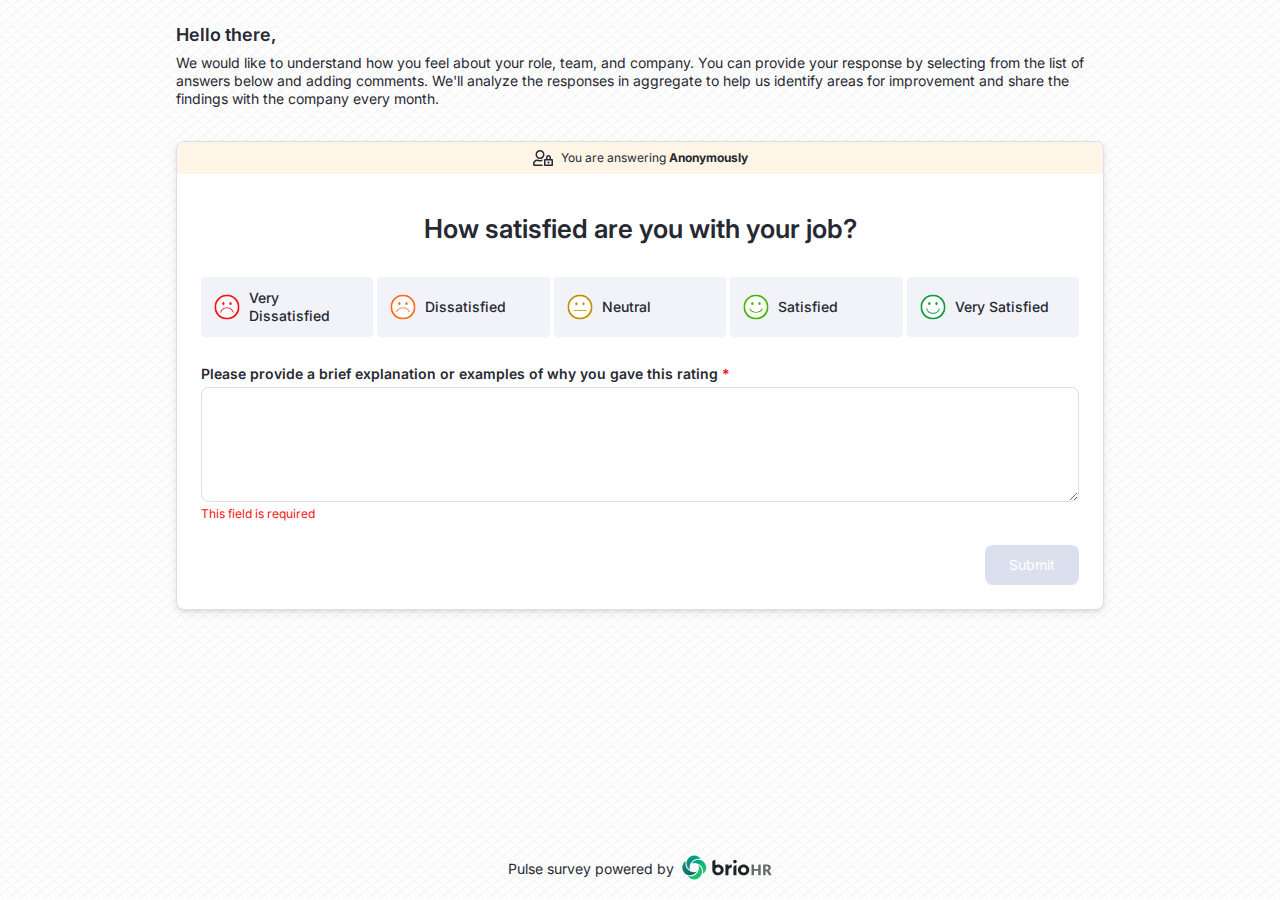
==== index.html @ def42311 "first commit" ====
<!DOCTYPE html>
<html lang="en">
<head>
    <meta charset="UTF-8">
    <meta http-equiv="X-UA-Compatible" content="IE=edge">
    <meta name="viewport" content="width=device-width, initial-scale=1.0, maximum-scale=1.0, user-scalable=no">
    <meta name="robots" content="noindex">
    <title>Pulse Survey | Organization name</title>
    <link rel="stylesheet" href="css/styles.css">
    <link rel="preconnect" href="https://fonts.googleapis.com">
    <link rel="preconnect" href="https://fonts.gstatic.com" crossorigin>
    <link href="https://fonts.googleapis.com/css2?family=Inter:wght@400;600;700&display=swap" rel="stylesheet">
</head>
<body>
    <div class="svg-import">
        <svg id="icon-very-dissatisfied" xmlns="http://www.w3.org/2000/svg" width="28" height="28" fill="none"><path fill="#fff" d="M28 14c0 7.732-6.268 14-14 14S0 21.732 0 14 6.268 0 14 0s14 6.268 14 14Z"/><path fill="#F81111" fill-rule="evenodd" d="M14 26c6.627 0 12-5.373 12-12S20.627 2 14 2 2 7.373 2 14s5.373 12 12 12Zm0 2c7.732 0 14-6.268 14-14S21.732 0 14 0 0 6.268 0 14s6.268 14 14 14Z" clip-rule="evenodd"/><ellipse cx="9.962" cy="10.182" fill="#F81111" rx="1.273" ry="1.697"/><ellipse cx="17.891" cy="10.182" fill="#F81111" rx="1.273" ry="1.697"/><path fill="#F81111" fill-rule="evenodd" d="M9.73 16.772c-1.044.8-1.778 1.955-2.256 3.386a.5.5 0 1 1-.948-.316c.523-1.569 1.355-2.913 2.595-3.864 1.244-.953 2.856-1.478 4.88-1.478 2.022 0 3.634.525 4.878 1.478 1.24.95 2.073 2.295 2.595 3.864a.5.5 0 0 1-.948.316c-.477-1.431-1.212-2.587-2.255-3.386-1.04-.797-2.428-1.272-4.27-1.272-1.844 0-3.232.475-4.271 1.272Z" clip-rule="evenodd"/></svg>
        <svg id="icon-dissatisfied" xmlns="http://www.w3.org/2000/svg" width="28" height="28" fill="none"><path fill="#fff" d="M28 14c0 7.732-6.268 14-14 14S0 21.732 0 14 6.268 0 14 0s14 6.268 14 14Z"/><path fill="#FF6B18" fill-rule="evenodd" d="M14 26c6.627 0 12-5.373 12-12S20.627 2 14 2 2 7.373 2 14s5.373 12 12 12Zm0 2c7.732 0 14-6.268 14-14S21.732 0 14 0 0 6.268 0 14s6.268 14 14 14Z" clip-rule="evenodd"/><ellipse cx="9.962" cy="10.182" fill="#FF6B18" rx="1.273" ry="1.697"/><ellipse cx="17.891" cy="10.182" fill="#FF6B18" rx="1.273" ry="1.697"/><path fill="#FF6B18" fill-rule="evenodd" d="M14 15.5c-3.655 0-5.627 1.873-6.553 3.724a.5.5 0 1 1-.894-.448C7.628 16.626 9.923 14.5 14 14.5s6.372 2.127 7.447 4.276a.5.5 0 1 1-.894.448C19.628 17.374 17.656 15.5 14 15.5Z" clip-rule="evenodd"/></svg>
        <svg id="icon-partly-dissatisfied" xmlns="http://www.w3.org/2000/svg" width="28" height="28" fill="none"><path fill="#fff" d="M28 14c0 7.732-6.268 14-14 14S0 21.732 0 14 6.268 0 14 0s14 6.268 14 14Z"/><path fill="#EE940E" fill-rule="evenodd" d="M14 26c6.627 0 12-5.373 12-12S20.627 2 14 2 2 7.373 2 14s5.373 12 12 12Zm0 2c7.732 0 14-6.268 14-14S21.732 0 14 0 0 6.268 0 14s6.268 14 14 14Z" clip-rule="evenodd"/><ellipse cx="9.962" cy="10.182" fill="#EE940E" rx="1.273" ry="1.697"/><ellipse cx="17.891" cy="10.182" fill="#EE940E" rx="1.273" ry="1.697"/><path fill="#EE940E" fill-rule="evenodd" d="M14 16.5c-3.793 0-5.775.982-6.646 1.854a.5.5 0 0 1-.708-.708C7.776 16.518 10.061 15.5 14 15.5c3.94 0 6.225 1.018 7.354 2.146a.5.5 0 0 1-.708.708c-.87-.872-2.853-1.854-6.646-1.854Z" clip-rule="evenodd"/></svg>
        <svg id="icon-neutral" xmlns="http://www.w3.org/2000/svg" width="28" height="28" fill="none"><path fill="#fff" d="M28 14c0 7.732-6.268 14-14 14S0 21.732 0 14 6.268 0 14 0s14 6.268 14 14Z"/><path fill="#C48D00" fill-rule="evenodd" d="M14 26c6.627 0 12-5.373 12-12S20.627 2 14 2 2 7.373 2 14s5.373 12 12 12Zm0 2c7.732 0 14-6.268 14-14S21.732 0 14 0 0 6.268 0 14s6.268 14 14 14Z" clip-rule="evenodd"/><ellipse cx="9.962" cy="10.387" fill="#C38D00" rx="1.273" ry="1.697"/><ellipse cx="17.891" cy="10.387" fill="#C38D00" rx="1.273" ry="1.697"/><path fill="#C38D00" fill-rule="evenodd" d="M6.5 18a.5.5 0 0 1 .5-.5h14a.5.5 0 0 1 0 1H7a.5.5 0 0 1-.5-.5Z" clip-rule="evenodd"/></svg>
        <svg id="icon-partly-satisfied" xmlns="http://www.w3.org/2000/svg" width="28" height="28" fill="none"><path fill="#fff" d="M28 14c0 7.732-6.268 14-14 14S0 21.732 0 14 6.268 0 14 0s14 6.268 14 14Z"/><path fill="#88AD1E" fill-rule="evenodd" d="M14 26c6.627 0 12-5.373 12-12S20.627 2 14 2 2 7.373 2 14s5.373 12 12 12Zm0 2c7.732 0 14-6.268 14-14S21.732 0 14 0 0 6.268 0 14s6.268 14 14 14Z" clip-rule="evenodd"/><ellipse cx="9.962" cy="10.182" fill="#88AD1E" rx="1.273" ry="1.697"/><ellipse cx="17.891" cy="10.182" fill="#88AD1E" rx="1.273" ry="1.697"/><path fill="#88AD1E" fill-rule="evenodd" d="M14 18.5c3.793 0 5.775-.982 6.646-1.854a.5.5 0 0 1 .708.708C20.224 18.482 17.939 19.5 14 19.5c-3.94 0-6.225-1.018-7.354-2.146a.5.5 0 0 1 .708-.708c.87.872 2.853 1.854 6.646 1.854Z" clip-rule="evenodd"/></svg>
        <svg id="icon-satisfied" xmlns="http://www.w3.org/2000/svg" width="28" height="28" fill="none"><path fill="#fff" d="M28 14c0 7.732-6.268 14-14 14S0 21.732 0 14 6.268 0 14 0s14 6.268 14 14Z"/><path fill="#49B408" fill-rule="evenodd" d="M14 26c6.627 0 12-5.373 12-12S20.627 2 14 2 2 7.373 2 14s5.373 12 12 12Zm0 2c7.732 0 14-6.268 14-14S21.732 0 14 0 0 6.268 0 14s6.268 14 14 14Z" clip-rule="evenodd"/><ellipse cx="9.962" cy="10.182" fill="#49B408" rx="1.273" ry="1.697"/><ellipse cx="17.891" cy="10.182" fill="#49B408" rx="1.273" ry="1.697"/><path fill="#49B408" fill-rule="evenodd" d="M14 19.5c3.655 0 5.628-1.873 6.553-3.724a.5.5 0 1 1 .894.448C20.372 18.374 18.077 20.5 14 20.5s-6.373-2.127-7.447-4.276a.5.5 0 1 1 .894-.448C8.372 17.626 10.344 19.5 14 19.5Z" clip-rule="evenodd"/></svg>
        <svg id="icon-very-satisfied" xmlns="http://www.w3.org/2000/svg" width="28" height="28" fill="none"><path fill="#fff" d="M28 14c0 7.732-6.268 14-14 14S0 21.732 0 14 6.268 0 14 0s14 6.268 14 14Z"/><path fill="#0D9C3E" fill-rule="evenodd" d="M14 26c6.627 0 12-5.373 12-12S20.627 2 14 2 2 7.373 2 14s5.373 12 12 12Zm0 2c7.732 0 14-6.268 14-14S21.732 0 14 0 0 6.268 0 14s6.268 14 14 14Z" clip-rule="evenodd"/><ellipse cx="9.962" cy="10.182" fill="#0D9C3E" rx="1.273" ry="1.697"/><ellipse cx="17.891" cy="10.182" fill="#0D9C3E" rx="1.273" ry="1.697"/><path fill="#0D9C3E" fill-rule="evenodd" d="M18.27 19.228c1.044-.8 1.778-1.955 2.256-3.386a.5.5 0 1 1 .948.316c-.523 1.569-1.355 2.913-2.595 3.864-1.244.953-2.856 1.478-4.88 1.478-2.022 0-3.634-.525-4.878-1.478-1.24-.95-2.073-2.295-2.595-3.864a.5.5 0 1 1 .948-.316c.477 1.431 1.212 2.587 2.255 3.386 1.04.797 2.428 1.272 4.27 1.272 1.844 0 3.232-.475 4.271-1.272Z" clip-rule="evenodd"/></svg>
        <svg id="icon-user-lock" xmlns="http://www.w3.org/2000/svg" width="20" height="16" fill="none"><path fill="#272932" d="M15.5 13.5c.531 0 1-.438 1-1 0-.531-.469-1-1-1-.563 0-1 .469-1 1 0 .563.438 1 1 1Zm-6 1h-8v-.781c0-1.5 1.188-2.688 2.688-2.719.468 0 1.187.5 2.812.5 1.313 0 2.156-.344 2.5-.438V10c0-.156 0-.313.031-.469C8.72 9.625 8.281 10 7 10c-1.5 0-1.906-.5-2.813-.5C1.876 9.531 0 11.406 0 13.719v.781c0 .844.656 1.5 1.5 1.5h8.188c-.25-.563-.188-.938-.188-1.5ZM19 9h-1V7.5C18 6.125 16.875 5 15.5 5A2.487 2.487 0 0 0 13 7.5V9h-1c-.563 0-1 .469-1 1v5c0 .563.438 1 1 1h7c.531 0 1-.438 1-1v-5c0-.531-.469-1-1-1Zm-4.5-1.5c0-.531.438-1 1-1 .531 0 1 .469 1 1V9h-2V7.5Zm4 7h-6v-4h6v4ZM7 0C4.5 0 2.5 2.031 2.5 4.5 2.5 7 4.5 9 7 9c2.469 0 4.5-2 4.5-4.5C11.5 2.031 9.469 0 7 0Zm0 7.5a3 3 0 0 1-3-3c0-1.625 1.344-3 3-3 1.625 0 3 1.375 3 3-.031 1.656-1.375 3-3 3Z"/></svg>
        <svg id="icon-user-unlock" xmlns="http://www.w3.org/2000/svg" width="20" height="16" fill="none"><path fill="#272932" d="M7 0C4.5 0 2.5 2.031 2.5 4.5 2.5 7 4.5 9 7 9c2.469 0 4.5-2 4.5-4.5C11.5 2.031 9.469 0 7 0Zm0 7.5a3 3 0 0 1-3-3c0-1.625 1.344-3 3-3 1.625 0 3 1.375 3 3 0 1.656-1.375 3-3 3Zm2.5 7h-8v-.781c0-1.5 1.188-2.688 2.688-2.719.468 0 1.187.5 2.812.5 1.313 0 2.156-.344 2.5-.438V10c0-.156 0-.313.031-.469C8.72 9.625 8.281 10 7 10c-1.5 0-1.906-.5-2.813-.5C1.876 9.531 0 11.406 0 13.719v.781c0 .844.656 1.5 1.5 1.5h8.188c-.25-.563-.188-.938-.188-1.5ZM19 9h-4.5V6.531c0-.531.406-1 .969-1 0 0 0-.031.031-.031.531 0 1 .469 1 1 0 .281.219.5.5.5h.531A.46.46 0 0 0 18 6.531a2.494 2.494 0 0 0-2.438-2.5h-.093A2.454 2.454 0 0 0 13 6.5V9h-1c-.563 0-1 .469-1 1v5c0 .563.438 1 1 1h7c.531 0 1-.438 1-1v-5c0-.531-.469-1-1-1Zm-.5 5.5h-6v-4h6v4Zm-3-1c.531 0 1-.438 1-1 0-.531-.469-1-1-1-.563 0-1 .469-1 1 0 .563.438 1 1 1Z"/></svg>
        <svg id="icon-success" xmlns="http://www.w3.org/2000/svg" width="47" height="48" fill="none"><path fill="#02A284" d="M46.75 24C46.75 11.25 36.25.75 23.5.75 10.656.75.25 11.25.25 24c0 12.844 10.406 23.25 23.25 23.25 12.75 0 23.25-10.406 23.25-23.25ZM20.781 36.375c-.562.563-1.593.563-2.156 0l-9.75-9.75c-.563-.563-.563-1.594 0-2.156l2.156-2.063c.563-.656 1.5-.656 2.063 0l6.656 6.563 14.063-14.063c.562-.656 1.5-.656 2.062 0l2.156 2.063c.563.562.563 1.593 0 2.156l-17.25 17.25Z"/></svg>
        <svg id="icon-not-available" xmlns="http://www.w3.org/2000/svg" width="61" height="50" fill="none"><path fill="#4A5CFD" d="M6.5 23.5c0 4.688 1.969 8.906 5.344 12.281-1.219 4.688-5.156 8.907-5.156 9-.188.188-.282.563-.188.844.188.281.375.375.75.375 6.188 0 10.875-2.906 13.125-4.781A29.432 29.432 0 0 0 30.5 43c2.531 0 4.969-.281 7.313-.938L7.25 18.532c-.469 1.593-.75 3.28-.75 4.968Zm53.344 20.531-10.688-8.343c3.282-3.282 5.344-7.5 5.344-12.188C54.5 12.812 43.719 4 30.5 4c-6.188 0-11.719 1.969-15.938 4.969L4.72 1.375C4.062.812 3.125 1 2.656 1.656L.781 4c-.469.656-.375 1.594.281 2.063l55.126 42.656a1.609 1.609 0 0 0 2.156-.282l1.781-2.343c.563-.657.375-1.594-.281-2.063Z"/></svg>
        <svg id="icon-no-access" xmlns="http://www.w3.org/2000/svg" width="47" height="48" fill="none"><path fill="#F81111" d="M23.5.75C10.656.75.25 11.25.25 24c0 12.844 10.406 23.25 23.25 23.25 12.75 0 23.25-10.406 23.25-23.25C46.75 11.25 36.25.75 23.5.75ZM40 28.5H7A1.48 1.48 0 0 1 5.5 27v-6c0-.75.656-1.5 1.5-1.5h33c.75 0 1.5.75 1.5 1.5v6c0 .844-.75 1.5-1.5 1.5Z"/></svg>     
    </div>
    <div class="container">
        <section class="pulse-intro">
            <h4>Hello there,</h4>
            <p>We would like to understand how you feel about your role, team, and company. You can provide your response by selecting from the list of answers below and adding comments. We'll analyze the responses in aggregate to help us identify areas for improvement and share the findings with the company every month.</p>
        </section>
        <section class="pulse-question">
            <div class="pulse-card">
                <form action="" class="pulse-form">

                    <!-- If survey is not private -->
                    <!-- <div class="pulse-privacy">
                        <svg width="20" height="16">
                            <use href="#icon-user-unlock" />
                        </svg>
                        <div>Answering as <strong>Hafizuddin Othman</strong></div>
                    </div> -->

                    <!-- If survey is private -->
                    <div class="pulse-privacy">
                        <svg width="20" height="16">
                            <use href="#icon-user-lock" />
                        </svg>
                        <div>You are answering <strong>Anonymously</strong></div>
                    </div>

                    <div class="pulse-wrapper">
                        <div class="question">
                            How satisfied are you with your job?
                        </div>
                        <div class="answer">
                            <!-- Display the data-buttons value according to how many answers are available. When the value is < 6 new layout will be called from CSS -->
                            <div class="answer-buttons" data-buttons="5">
                                <div class="pulse-item">
                                    <input type="radio" name="pulse_answer" id="very-dissatisfied"/>
                                    <label class="pulse-button" for="very-dissatisfied">
                                        <div class="pulse-button__icon">
                                            <svg>
                                                <use href="#icon-very-dissatisfied" />
                                            </svg>
                                        </div>
                                        <div class="pulse-button__text">Very Dissatisfied</div>
                                    </label>                                    
                                </div>    
                                <div class="pulse-item">
                                    <input type="radio" name="pulse_answer" id="dissatisfied">
                                    <label class="pulse-button" for="dissatisfied">
                                        <div class="pulse-button__icon">
                                            <svg>
                                                <use href="#icon-dissatisfied" />
                                            </svg>
                                        </div>
                                        <div class="pulse-button__text">Dissatisfied</div>
                                    </label>                                    
                                </div>                                  
                                <div class="pulse-item">
                                    <input type="radio" name="pulse_answer" id="neutral">
                                    <label class="pulse-button" for="neutral">
                                        <div class="pulse-button__icon">
                                            <svg>
                                                <use href="#icon-neutral" />
                                            </svg>
                                        </div>
                                        <div class="pulse-button__text">Neutral</div>
                                    </label>                                    
                                </div>                                                              
                                <div class="pulse-item">
                                    <input type="radio" name="pulse_answer" id="satisfied">
                                    <label class="pulse-button" for="satisfied">
                                        <div class="pulse-button__icon">
                                            <svg>
                                                <use href="#icon-satisfied" />
                                            </svg>
                                        </div>
                                        <div class="pulse-button__text">Satisfied</div>
                                    </label>                                    
                                </div>
                                <div class="pulse-item">
                                    <input type="radio" name="pulse_answer" id="very-satisfied">
                                    <label class="pulse-button" for="very-satisfied">
                                        <div class="pulse-button__icon">
                                            <svg>
                                                <use href="#icon-very-satisfied" />
                                            </svg>
                                        </div>
                                        <div class="pulse-button__text">Very Satisfied</div>
                                    </label>                                    
                                </div>                          
                            </div>
                            <div class="answer-comment">
                                <label for="explanation">Please provide a brief explanation or examples of why you gave this rating <span class="asterisk">*</span></label>
                                <!-- Add classname .has-error when input has error -->
                                <textarea class="" name="explanation" rows="6"></textarea>
                                <div class="error-message">This field is required</div>
                            </div>                    
                        </div>
                        <div class="pulse-footer">
                            <!-- Add disabled attribute when form is valid is currently submitted -->
                            <button type="submit" disabled class="pulse-button-primary">Submit</button>
                        </div>
                    </div>                    
                </form>
            </div>
        </section>
    </div>

    <footer>        
        <div class="powered-by">
            Pulse survey powered by
            <a href="https://www.briohr.com" target="_blank">
                <img src="images/briohr-logo-color.svg" alt="BrioHR logo" width="90">
            </a>
        </div>        
    </footer>
</body>
</html>
---- css/styles.css ----
/*! normalize.css v8.0.1 | MIT License | github.com/necolas/normalize.css */
/* Document
   ========================================================================== */
/**
 * 1. Correct the line height in all browsers.
 * 2. Prevent adjustments of font size after orientation changes in iOS.
 */
html {
  line-height: 1.15;
  /* 1 */
  -webkit-text-size-adjust: 100%;
  /* 2 */
}

* {
  box-sizing: border-box;
}

/* Sections
   ========================================================================== */
/**
 * Remove the margin in all browsers.
 */
body {
  margin: 0;
}

/**
 * Render the `main` element consistently in IE.
 */
main {
  display: block;
}

/**
 * Correct the font size and margin on `h1` elements within `section` and
 * `article` contexts in Chrome, Firefox, and Safari.
 */
h1 {
  font-size: 2em;
  margin: 0.67em 0;
}

/* Grouping content
   ========================================================================== */
/**
 * 1. Add the correct box sizing in Firefox.
 * 2. Show the overflow in Edge and IE.
 */
hr {
  box-sizing: content-box;
  /* 1 */
  height: 0;
  /* 1 */
  overflow: visible;
  /* 2 */
}

/**
 * 1. Correct the inheritance and scaling of font size in all browsers.
 * 2. Correct the odd `em` font sizing in all browsers.
 */
pre {
  font-family: monospace, monospace;
  /* 1 */
  font-size: 1em;
  /* 2 */
}

/* Text-level semantics
   ========================================================================== */
/**
 * Remove the gray background on active links in IE 10.
 */
a {
  background-color: transparent;
}

/**
 * 1. Remove the bottom border in Chrome 57-
 * 2. Add the correct text decoration in Chrome, Edge, IE, Opera, and Safari.
 */
abbr[title] {
  border-bottom: none;
  /* 1 */
  text-decoration: underline;
  /* 2 */
  -webkit-text-decoration: underline dotted;
          text-decoration: underline dotted;
  /* 2 */
}

/**
 * Add the correct font weight in Chrome, Edge, and Safari.
 */
b,
strong {
  font-weight: bolder;
}

/**
 * 1. Correct the inheritance and scaling of font size in all browsers.
 * 2. Correct the odd `em` font sizing in all browsers.
 */
code,
kbd,
samp {
  font-family: monospace, monospace;
  /* 1 */
  font-size: 1em;
  /* 2 */
}

/**
 * Add the correct font size in all browsers.
 */
small {
  font-size: 80%;
}

/**
 * Prevent `sub` and `sup` elements from affecting the line height in
 * all browsers.
 */
sub,
sup {
  font-size: 75%;
  line-height: 0;
  position: relative;
  vertical-align: baseline;
}

sub {
  bottom: -0.25em;
}

sup {
  top: -0.5em;
}

/* Embedded content
   ========================================================================== */
/**
 * Remove the border on images inside links in IE 10.
 */
img {
  border-style: none;
}

/* Forms
   ========================================================================== */
/**
 * 1. Change the font styles in all browsers.
 * 2. Remove the margin in Firefox and Safari.
 */
button,
input,
optgroup,
select,
textarea {
  font-family: inherit;
  /* 1 */
  font-size: 100%;
  /* 1 */
  line-height: 1.15;
  /* 1 */
  margin: 0;
  /* 2 */
}

/**
 * Show the overflow in IE.
 * 1. Show the overflow in Edge.
 */
button,
input {
  /* 1 */
  overflow: visible;
}

/**
 * Remove the inheritance of text transform in Edge, Firefox, and IE.
 * 1. Remove the inheritance of text transform in Firefox.
 */
button,
select {
  /* 1 */
  text-transform: none;
}

/**
 * Correct the inability to style clickable types in iOS and Safari.
 */
button,
[type=button],
[type=reset],
[type=submit] {
  -webkit-appearance: button;
}

/**
 * Remove the inner border and padding in Firefox.
 */
button::-moz-focus-inner,
[type=button]::-moz-focus-inner,
[type=reset]::-moz-focus-inner,
[type=submit]::-moz-focus-inner {
  border-style: none;
  padding: 0;
}

/**
 * Restore the focus styles unset by the previous rule.
 */
button:-moz-focusring,
[type=button]:-moz-focusring,
[type=reset]:-moz-focusring,
[type=submit]:-moz-focusring {
  outline: 1px dotted ButtonText;
}

/**
 * Correct the padding in Firefox.
 */
fieldset {
  padding: 0.35em 0.75em 0.625em;
}

/**
 * 1. Correct the text wrapping in Edge and IE.
 * 2. Correct the color inheritance from `fieldset` elements in IE.
 * 3. Remove the padding so developers are not caught out when they zero out
 *    `fieldset` elements in all browsers.
 */
legend {
  box-sizing: border-box;
  /* 1 */
  color: inherit;
  /* 2 */
  display: table;
  /* 1 */
  max-width: 100%;
  /* 1 */
  padding: 0;
  /* 3 */
  white-space: normal;
  /* 1 */
}

/**
 * Add the correct vertical alignment in Chrome, Firefox, and Opera.
 */
progress {
  vertical-align: baseline;
}

/**
 * Remove the default vertical scrollbar in IE 10+.
 */
textarea {
  overflow: auto;
}

/**
 * 1. Add the correct box sizing in IE 10.
 * 2. Remove the padding in IE 10.
 */
[type=checkbox],
[type=radio] {
  box-sizing: border-box;
  /* 1 */
  padding: 0;
  /* 2 */
}

/**
 * Correct the cursor style of increment and decrement buttons in Chrome.
 */
[type=number]::-webkit-inner-spin-button,
[type=number]::-webkit-outer-spin-button {
  height: auto;
}

/**
 * 1. Correct the odd appearance in Chrome and Safari.
 * 2. Correct the outline style in Safari.
 */
[type=search] {
  -webkit-appearance: textfield;
  /* 1 */
  outline-offset: -2px;
  /* 2 */
}

/**
 * Remove the inner padding in Chrome and Safari on macOS.
 */
[type=search]::-webkit-search-decoration {
  -webkit-appearance: none;
}

/**
 * 1. Correct the inability to style clickable types in iOS and Safari.
 * 2. Change font properties to `inherit` in Safari.
 */
::-webkit-file-upload-button {
  -webkit-appearance: button;
  /* 1 */
  font: inherit;
  /* 2 */
}

/* Interactive
   ========================================================================== */
/*
 * Add the correct display in Edge, IE 10+, and Firefox.
 */
details {
  display: block;
}

/*
 * Add the correct display in all browsers.
 */
summary {
  display: list-item;
}

/* Misc
   ========================================================================== */
/**
 * Add the correct display in IE 10+.
 */
template {
  display: none;
}

/**
 * Add the correct display in IE 10.
 */
[hidden] {
  display: none;
}

html {
  min-height: 100%;
  position: relative;
}

.svg-import {
  display: none;
}

body {
  font-family: "Inter", sans-serif;
  font-size: 0.875rem;
  font-weight: 400;
  color: #272932;
  line-height: 1.3;
  background: url(../images/ecailles.png) 0 0 repeat;
  padding-bottom: 2rem;
}

h1, h2, .question, h3, h4, .message-item, h5, h6 {
  margin-top: 0;
  font-weight: 600;
}

p {
  margin-top: 0;
  margin-bottom: 0.5rem;
}

h1 {
  font-size: 1.875rem;
  line-height: 2.25rem;
}

h2, .question {
  font-size: 1.625rem;
  line-height: 1.935rem;
}

h3 {
  font-size: 1.375rem;
  line-height: 1.6875rem;
}

h4, .message-item {
  font-size: 1.125rem;
  line-height: 1.375rem;
}

h5 {
  font-size: 0.875rem;
  line-height: 1.0625rem;
}

h6 {
  font-size: 0.625rem;
  line-height: 0.75rem;
}

.container {
  max-width: 960px;
  padding-left: 1rem;
  padding-right: 1rem;
  margin: 1.5rem auto;
}

.pulse-intro {
  margin-bottom: 2rem;
}
.pulse-intro h4, .pulse-intro .message-item {
  margin-bottom: 0.5rem;
}

.pulse-card {
  border-radius: 0.5rem;
  box-shadow: 0 2px 2px rgba(39, 41, 50, 0.05), 0 3px 8px rgba(39, 41, 50, 0.1);
  border: 1px solid #DCE0EE;
  min-height: 300px;
  background-color: #ffffff;
}

.pulse-wrapper {
  padding: 1.5rem;
}

.pulse-privacy {
  padding: 0.5rem;
  background-color: #FFF5E7;
  font-size: 0.75rem;
  text-align: center;
  border-top-left-radius: 0.5rem;
  border-top-right-radius: 0.5rem;
  display: flex;
  justify-content: center;
  align-items: center;
}
.pulse-privacy svg {
  margin-right: 0.5rem;
}

.pulse-question {
  margin-bottom: 2rem;
}

.question {
  text-align: center;
  margin-bottom: 2rem;
  margin-top: 1rem;
}

.answer-comment {
  margin-bottom: 1.5rem;
}

.pulse-footer {
  text-align: right;
}

.pulse-message {
  text-align: center;
}

.message-item {
  margin-bottom: 1.5rem;
}

.helper-text {
  color: #969CB2;
  font-size: 0.875rem;
  font-weight: normal;
  margin-top: 0.25rem;
}

.success-banner {
  font-weight: 500;
}

footer {
  position: absolute;
  bottom: 1rem;
  left: 0;
  right: 0;
}

.powered-by {
  text-align: center;
  display: flex;
  align-items: center;
  justify-content: center;
  gap: 8px;
}

.primary-message, .secondary-message {
  -webkit-animation: slideIn 1s ease-in-out;
          animation: slideIn 1s ease-in-out;
}

.primary-message {
  -webkit-animation-delay: 0.5s;
          animation-delay: 0.5s;
  padding-top: 1rem;
}
.primary-message svg {
  margin-bottom: 0.5rem;
}

.secondary-message {
  -webkit-animation-delay: 0.7s;
          animation-delay: 0.7s;
}

@-webkit-keyframes slideIn {
  0% {
    opacity: 0;
    transform: translate3d(0, 1.5rem, 0);
  }
  100% {
    opacity: 1;
    transform: translate3d(0, 0, 0);
  }
}

@keyframes slideIn {
  0% {
    opacity: 0;
    transform: translate3d(0, 1.5rem, 0);
  }
  100% {
    opacity: 1;
    transform: translate3d(0, 0, 0);
  }
}
@media only screen and (max-width: 992px) {
  .question {
    font-size: 1.375rem;
    line-height: 1.6875rem;
  }

  .powered-by {
    font-size: 0.625rem;
  }
}
.answer-buttons {
  display: flex;
  flex-direction: row;
  flex: 1;
  align-items: stretch;
  justify-content: center;
  margin-bottom: 1.5rem;
}
.answer-buttons[data-buttons="2"] .pulse-item {
  flex: none;
  min-width: 200px;
}
.answer-buttons[data-buttons="6"] .pulse-button, .answer-buttons[data-buttons="7"] .pulse-button {
  flex-direction: column;
  justify-content: flex-start;
  text-align: center;
  padding-left: 0.5rem;
  padding-right: 0.5rem;
}
.answer-buttons[data-buttons="6"] .pulse-button__icon, .answer-buttons[data-buttons="7"] .pulse-button__icon {
  margin-bottom: 0.25rem;
}
.answer-buttons[data-buttons="6"] .pulse-button__icon svg, .answer-buttons[data-buttons="7"] .pulse-button__icon svg {
  margin-right: 0;
}

.pulse-item {
  margin-left: 0;
  display: flex;
  flex: 1;
}
.pulse-item input[type=radio] {
  display: none;
}
.pulse-item input[type=radio]:checked + .pulse-button {
  background-color: #FFD79B;
}
.pulse-item + .pulse-item {
  margin-left: 0.25rem;
}

.pulse-button {
  background-color: #F1F3F8;
  transition: 0.2s ease all;
  border-radius: 0.25rem;
  display: flex;
  padding: 0.75rem;
  font-weight: 500;
  margin-left: 0;
  flex: 1;
  align-items: center;
}
.pulse-button:hover {
  background-color: #E9ECF4;
  cursor: pointer;
}
.pulse-button__icon svg {
  width: 28px;
  height: 28px;
  margin-right: 0.5rem;
  display: block;
  transform: scale(0.9);
}

.pulse-button-primary {
  background-color: #4A5CFD;
  transition: 0.2s ease all;
  cursor: pointer;
  color: #ffffff;
  outline: 0;
  border: 0;
  border-radius: 0.5rem;
  padding: 0.75rem 1.5rem;
}
.pulse-button-primary:hover {
  background-color: #182FFA;
}
.pulse-button-primary[disabled] {
  background-color: #DCE0EE;
  cursor: not-allowed;
}

@media only screen and (max-width: 992px) {
  .answer-buttons {
    flex-direction: column;
  }

  .pulse-button {
    flex-direction: row !important;
    padding-top: 0.5rem;
    padding-bottom: 0.5rem;
  }
  .pulse-button__icon {
    margin-bottom: 0 !important;
  }
  .pulse-button__icon svg {
    margin-right: 0.75rem !important;
  }

  .pulse-item {
    margin-left: 0 !important;
  }
}
.asterisk {
  color: #F81111;
}

textarea {
  resize: vertical;
}

input[type=text], textarea {
  border: 1px solid #DCE0EE;
  border-radius: 0.5rem;
  transition: 0.2s ease all;
  padding: 0.5rem 0.75rem;
  display: block;
  width: 100%;
}
input[type=text]:hover, textarea:hover {
  border-color: #969CB2;
}
input[type=text]:focus, textarea:focus {
  border-color: #4A5CFD;
  box-shadow: 0 1px 2px rgba(74, 92, 253, 0.3);
  outline: none;
}
input[type=text].has-error, textarea.has-error {
  border-color: #F81111;
}

label {
  font-weight: 600;
  margin-bottom: 0.25rem;
  display: block;
}

.error-message {
  font-size: 12px;
  color: #F81111;
  margin-top: 0.25rem;
}

.success-banner {
  padding: 1rem;
  text-align: center;
  color: #03773F;
  background-color: #DBF8EA;
  border-radius: 0.5rem;
}
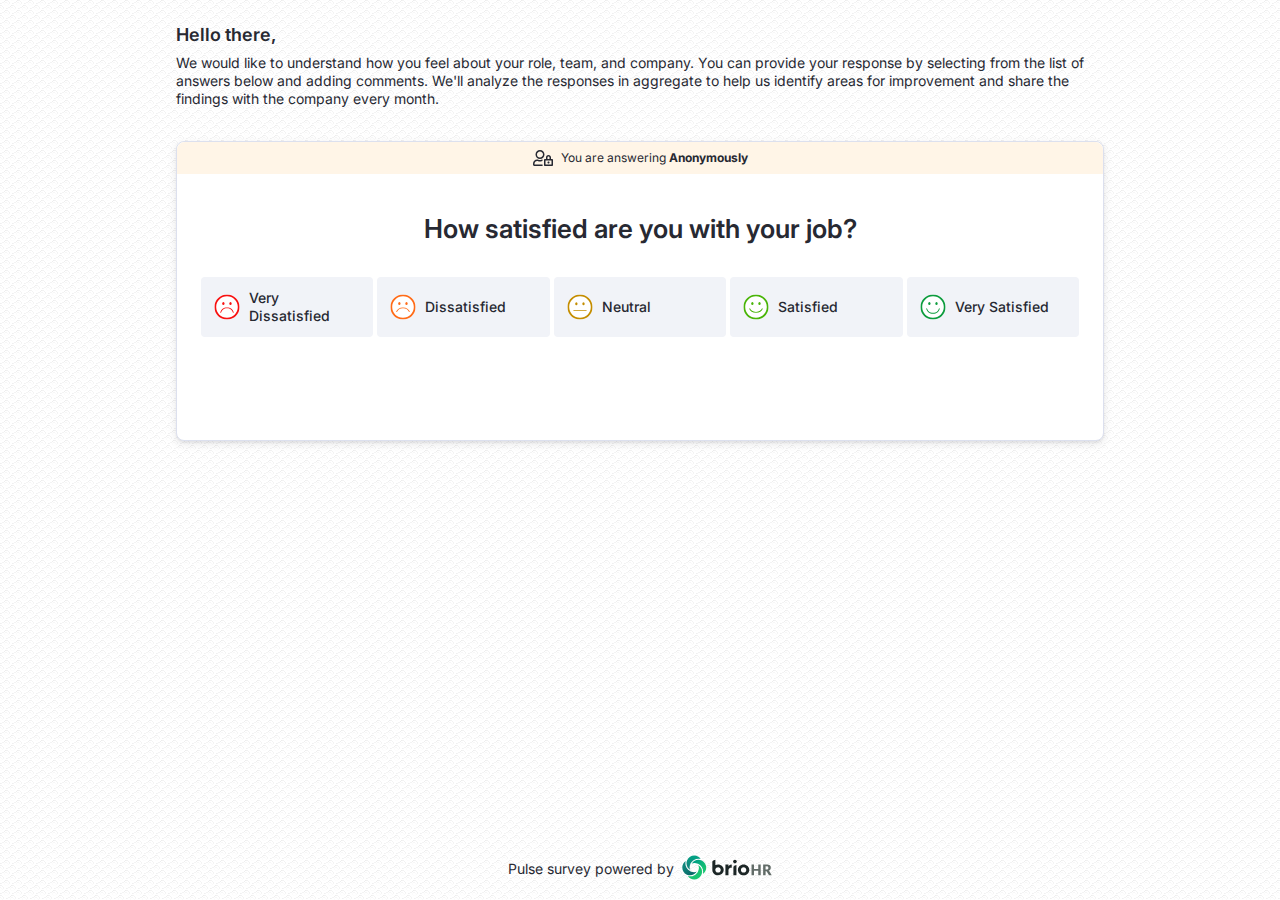
==== commit 415658f9: "add js" ====
--- a/index.html
+++ b/index.html
@@ -59,7 +59,7 @@
                             <!-- Display the data-buttons value according to how many answers are available. When the value is < 6 new layout will be called from CSS -->
                             <div class="answer-buttons" data-buttons="5">
                                 <div class="pulse-item">
-                                    <input type="radio" name="pulse_answer" id="very-dissatisfied"/>
+                                    <input type="radio" onclick="displayComment()" name="pulse_answer" id="very-dissatisfied"/>
                                     <label class="pulse-button" for="very-dissatisfied">
                                         <div class="pulse-button__icon">
                                             <svg>
@@ -70,7 +70,7 @@
                                     </label>                                    
                                 </div>    
                                 <div class="pulse-item">
-                                    <input type="radio" name="pulse_answer" id="dissatisfied">
+                                    <input type="radio" onclick="displayComment()" name="pulse_answer" id="dissatisfied">
                                     <label class="pulse-button" for="dissatisfied">
                                         <div class="pulse-button__icon">
                                             <svg>
@@ -81,7 +81,7 @@
                                     </label>                                    
                                 </div>                                  
                                 <div class="pulse-item">
-                                    <input type="radio" name="pulse_answer" id="neutral">
+                                    <input type="radio" onclick="displayComment()" name="pulse_answer" id="neutral">
                                     <label class="pulse-button" for="neutral">
                                         <div class="pulse-button__icon">
                                             <svg>
@@ -92,7 +92,7 @@
                                     </label>                                    
                                 </div>                                                              
                                 <div class="pulse-item">
-                                    <input type="radio" name="pulse_answer" id="satisfied">
+                                    <input type="radio" onclick="displayComment()" name="pulse_answer" id="satisfied">
                                     <label class="pulse-button" for="satisfied">
                                         <div class="pulse-button__icon">
                                             <svg>
@@ -103,7 +103,7 @@
                                     </label>                                    
                                 </div>
                                 <div class="pulse-item">
-                                    <input type="radio" name="pulse_answer" id="very-satisfied">
+                                    <input type="radio" onclick="displayComment()" name="pulse_answer" id="very-satisfied">
                                     <label class="pulse-button" for="very-satisfied">
                                         <div class="pulse-button__icon">
                                             <svg>
@@ -114,16 +114,16 @@
                                     </label>                                    
                                 </div>                          
                             </div>
-                            <div class="answer-comment">
+                            <div id="answer-comment" class="answer-comment" style="display:none;">
                                 <label for="explanation">Please provide a brief explanation or examples of why you gave this rating <span class="asterisk">*</span></label>
                                 <!-- Add classname .has-error when input has error -->
-                                <textarea class="" name="explanation" rows="6"></textarea>
+                                <textarea class="" id="textarea" name="explanation" rows="6"></textarea>
                                 <div class="error-message">This field is required</div>
                             </div>                    
                         </div>
-                        <div class="pulse-footer">
+                        <div id="submit-button" class="pulse-footer" style="display: none;">
                             <!-- Add disabled attribute when form is valid is currently submitted -->
-                            <button type="submit" disabled class="pulse-button-primary">Submit</button>
+                            <button type="submit" class="pulse-button-primary">Submit</button>
                         </div>
                     </div>                    
                 </form>
@@ -139,5 +139,12 @@
             </a>
         </div>        
     </footer>
+    <script>
+        function displayComment() {
+            document.getElementById('answer-comment').style.display = 'block';
+            document.getElementById('submit-button').style.display = 'block';            
+            document.getElementById('textarea').focus();                                
+        }
+    </script>
 </body>
 </html>--- a/css/styles.css
+++ b/css/styles.css
@@ -85,8 +85,7 @@
   /* 1 */
   text-decoration: underline;
   /* 2 */
-  -webkit-text-decoration: underline dotted;
-          text-decoration: underline dotted;
+  text-decoration: underline dotted;
   /* 2 */
 }
 
@@ -495,13 +494,11 @@
 }
 
 .primary-message, .secondary-message {
-  -webkit-animation: slideIn 1s ease-in-out;
-          animation: slideIn 1s ease-in-out;
+  animation: slideIn 1s ease-in-out;
 }
 
 .primary-message {
-  -webkit-animation-delay: 0.5s;
-          animation-delay: 0.5s;
+  animation-delay: 0.5s;
   padding-top: 1rem;
 }
 .primary-message svg {
@@ -509,19 +506,7 @@
 }
 
 .secondary-message {
-  -webkit-animation-delay: 0.7s;
-          animation-delay: 0.7s;
-}
-
-@-webkit-keyframes slideIn {
-  0% {
-    opacity: 0;
-    transform: translate3d(0, 1.5rem, 0);
-  }
-  100% {
-    opacity: 1;
-    transform: translate3d(0, 0, 0);
-  }
+  animation-delay: 0.7s;
 }
 
 @keyframes slideIn {
@@ -647,6 +632,11 @@
     margin-left: 0 !important;
   }
 }
+@media only screen and (max-width: 576px) {
+  .pulse-button-primary {
+    width: 100%;
+  }
+}
 .asterisk {
   color: #F81111;
 }
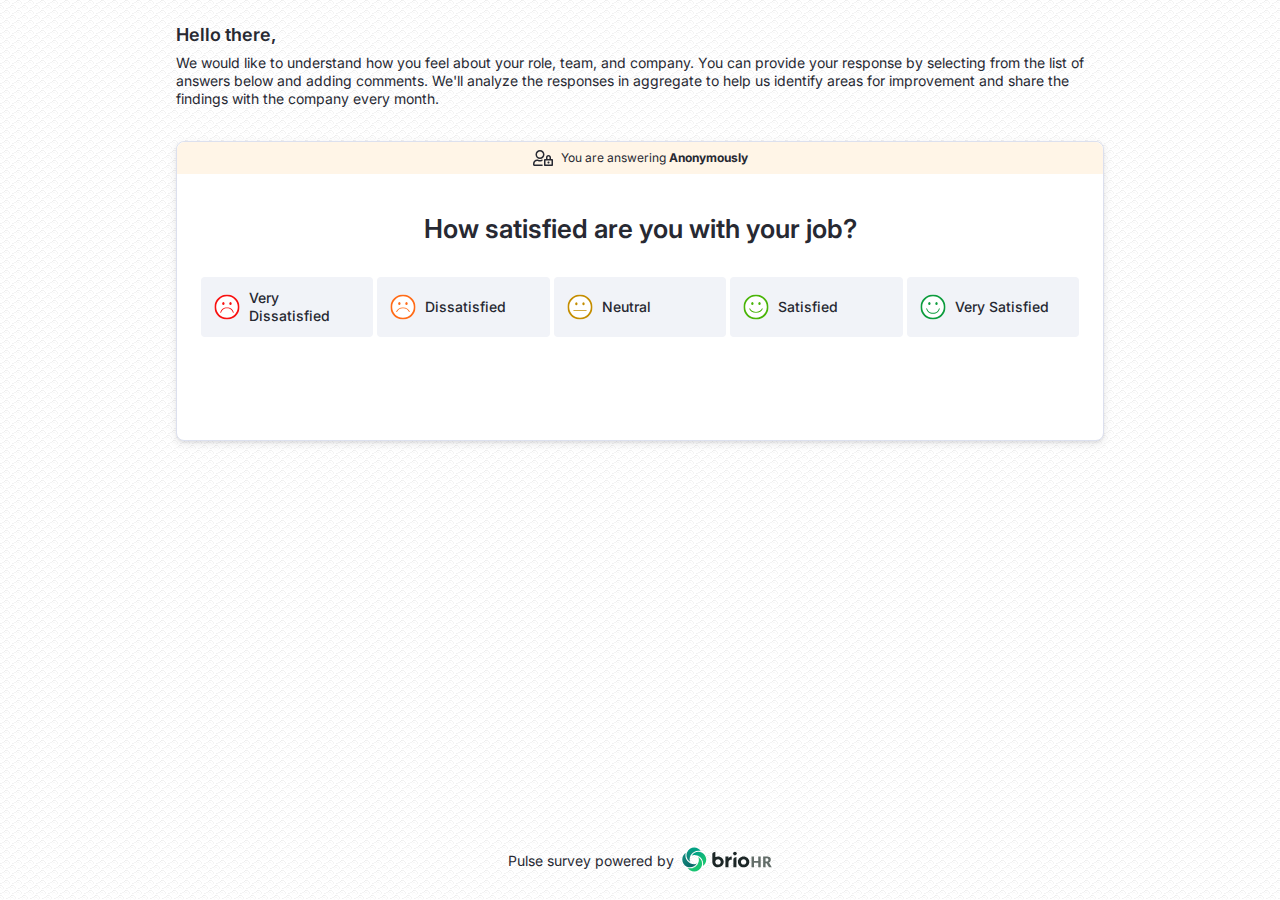
==== commit fa8ee476: "adding favicon" ====
--- a/index.html
+++ b/index.html
@@ -6,6 +6,7 @@
     <meta name="viewport" content="width=device-width, initial-scale=1.0, maximum-scale=1.0, user-scalable=no">
     <meta name="robots" content="noindex">
     <title>Pulse Survey | Organization name</title>
+    <link rel="icon" type="image/x-icon" href="images/favicon.png">
     <link rel="stylesheet" href="css/styles.css">
     <link rel="preconnect" href="https://fonts.googleapis.com">
     <link rel="preconnect" href="https://fonts.gstatic.com" crossorigin>
--- a/css/styles.css
+++ b/css/styles.css
@@ -480,7 +480,7 @@
 
 footer {
   position: absolute;
-  bottom: 1rem;
+  bottom: 1.5rem;
   left: 0;
   right: 0;
 }
@@ -494,7 +494,7 @@
 }
 
 .primary-message, .secondary-message {
-  animation: slideIn 1s ease-in-out;
+  animation: slideIn cubic-bezier(0.39, 0.575, 0.565, 1) 0.5s normal both running;
 }
 
 .primary-message {
@@ -512,10 +512,11 @@
 @keyframes slideIn {
   0% {
     opacity: 0;
-    transform: translate3d(0, 1.5rem, 0);
+    transform: translate3d(0, 2rem, 0);
   }
   100% {
     opacity: 1;
+    visibility: visible;
     transform: translate3d(0, 0, 0);
   }
 }
